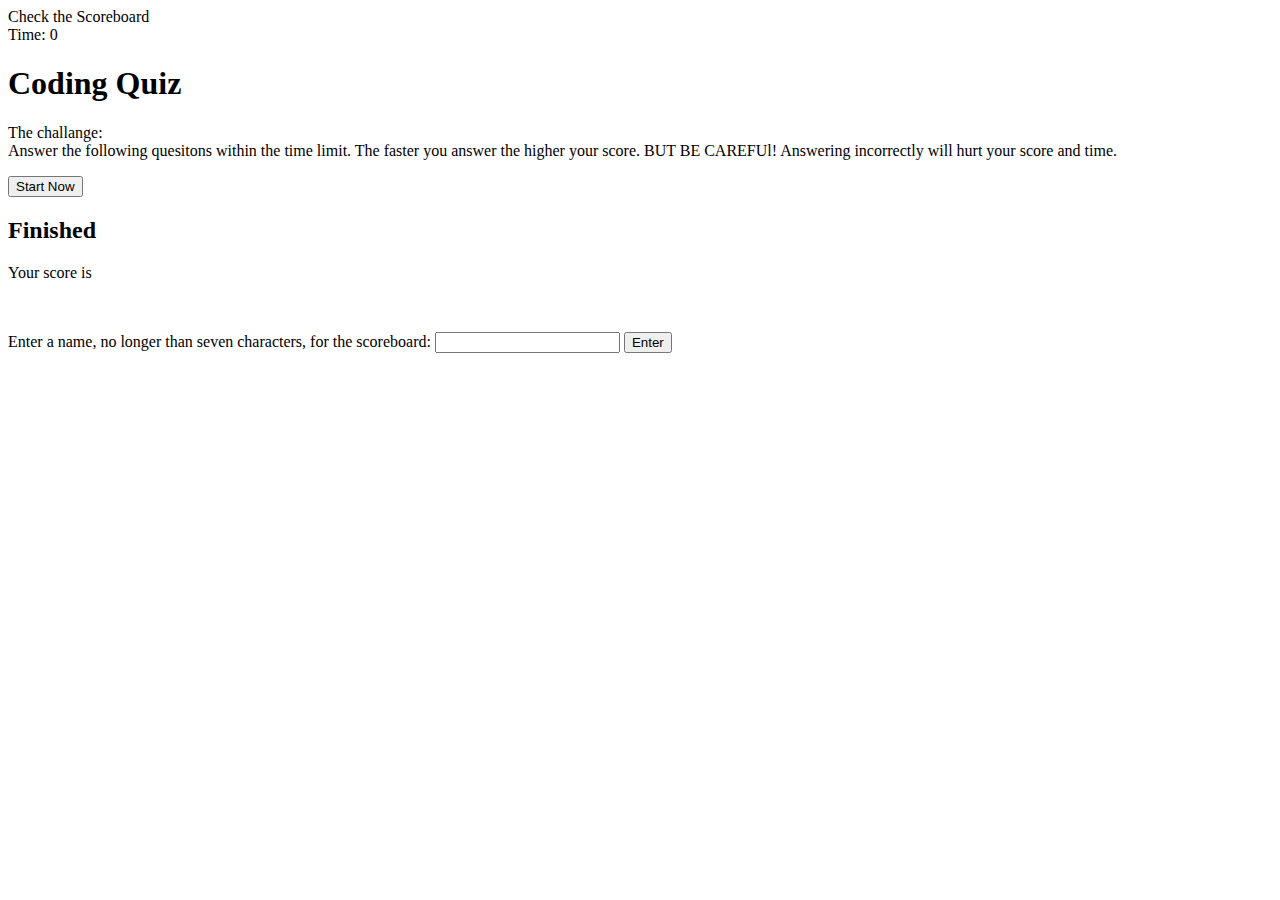
==== index.html @ deb086cb "html and some JS" ====
<!DOCTYPE html>
<html lang="en">

<head>
    <meta charset="UTF-8">
    <meta http-equiv="X-UA-Compatible" content="IE=edge">
    <meta name="viewport" content="width=device-width, initial-scale=1.0">
    <title>Document</title>
    <link rel="stylesheet" href="/Assets/CSS/styles.css" />
</head>

<body>
    <div class="score"></div>
    <div>Check the Scoreboard</div>

    <div class="timer">Time: <span id="time">0</span></div>
    <section>
        <!-- maybe a id here too? -->
        <div class="start-screen">
            <h1>Coding Quiz</h1>
            <p>
                The challange:
                <br>
                Answer the following quesitons within the time limit. The faster you answer the higher your score. BUT
                BE CAREFUl! Answering incorrectly will hurt your score and time.
            </p>
            <button id="start-button">Start Now</button>
        </div>
        <!-- maybe a id here too? hide?-->
        <div id="questionArray" class="hide">
            <h2 class="question-text"></h2>
            <!-- maybe an id here? -->
            <div class="possible-answers"></div>
        </div>

        <div id="end" class="hide">
            <h2>Finished</h2>
            <p>Your score is <span id="final-score"></span></p>
            <br>
            <p>Enter a name, no longer than seven characters, for the scoreboard: <input type="text" id="username"
                    max="7">
                <button id="enter">Enter</button>
            </p>
        </div>

        <div id="finish" class="finish hid"></div>
    </section>
<script src="Assets/JS/questions.js"></script>
<script src="Assets/JS/script.js"></script>
</body>

</html>
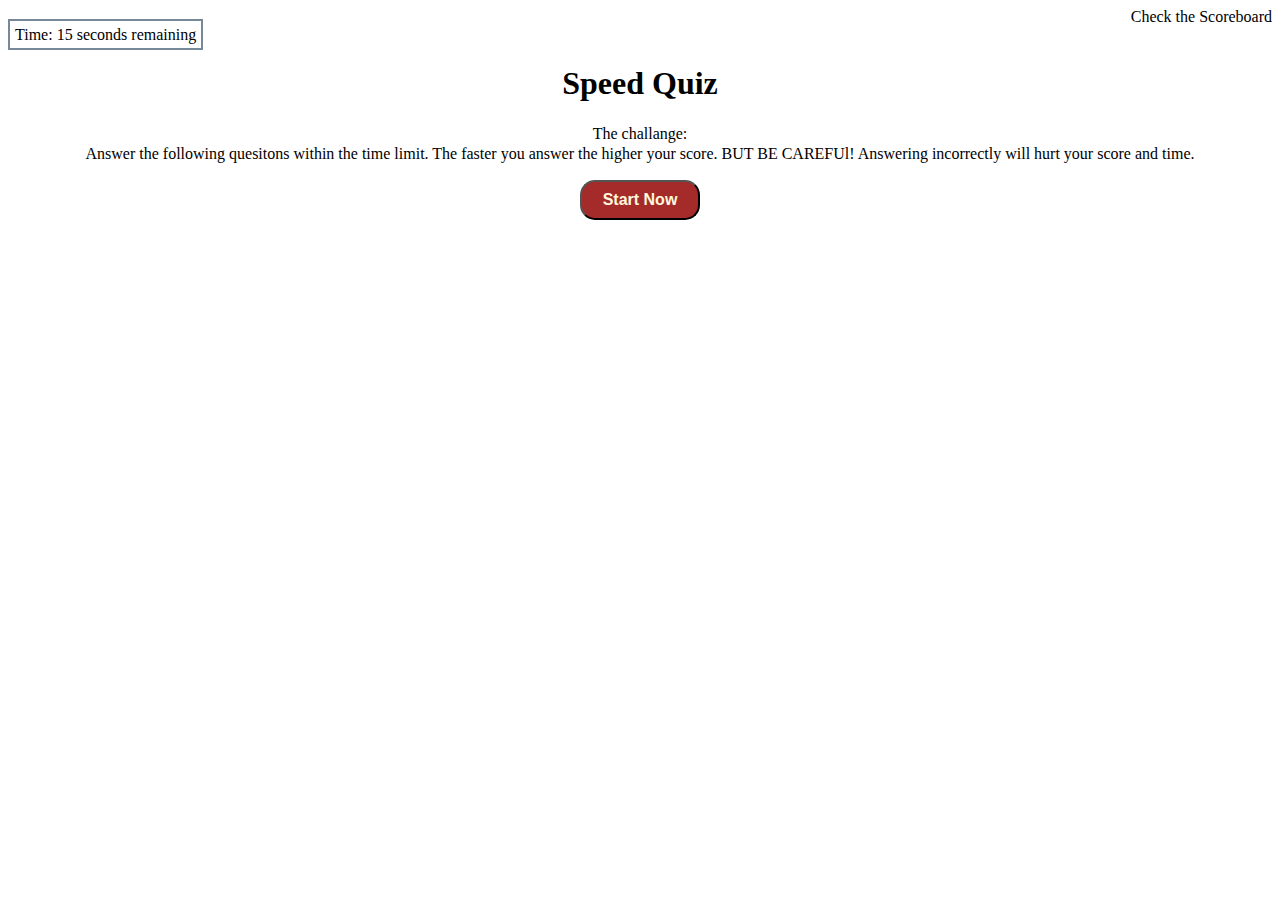
==== commit 3e16e920: "JS edits" ====
--- a/index.html
+++ b/index.html
@@ -6,18 +6,18 @@
     <meta http-equiv="X-UA-Compatible" content="IE=edge">
     <meta name="viewport" content="width=device-width, initial-scale=1.0">
     <title>Document</title>
-    <link rel="stylesheet" href="/Assets/CSS/styles.css" />
+    <link rel="stylesheet" href="./Assets/CSS/styles.css"/>
 </head>
 
 <body>
-    <div class="score"></div>
-    <div>Check the Scoreboard</div>
+    <div class="score">
+    <div>Check the Scoreboard</div></div>
 
-    <div class="timer">Time: <span id="time">0</span></div>
+    <div class="timer">Time: <span id="time">15 seconds remaining</span></div>
     <section>
-        <!-- maybe a id here too? -->
-        <div class="start-screen">
-            <h1>Coding Quiz</h1>
+        
+        <div class="start-screen" id="start-screen">
+            <h1>Speed Quiz</h1>
             <p>
                 The challange:
                 <br>
@@ -26,11 +26,11 @@
             </p>
             <button id="start-button">Start Now</button>
         </div>
-        <!-- maybe a id here too? hide?-->
+       
         <div id="questionArray" class="hide">
-            <h2 class="question-text"></h2>
-            <!-- maybe an id here? -->
-            <div class="possible-answers"></div>
+            <h2 class="question-text" id="question-text"></h2>
+           
+            <div class="possible-answers" id="possible-answers"></div>
         </div>
 
         <div id="end" class="hide">
--- a/Assets/CSS/styles.css
+++ b/Assets/CSS/styles.css
@@ -0,0 +1,39 @@
+
+.timer {
+    padding: 5px;
+    border: lightslategray solid 2px;
+    display: inline;
+    justify-content:right;
+    /*line-height: 40px;*/
+
+}
+
+.score {
+    text-align: right;
+}
+
+#possible-answers {
+    background-color: lightsalmon;
+}
+
+.hide {
+    display: none;
+}
+
+.start-screen {
+    text-align: center;
+}
+
+p {
+    line-height: 20px;
+}
+
+#start-button {
+    background-color: brown;
+    color: cornsilk;
+    font-weight: bold;
+    border-radius: 15px;
+    width: 120px;
+    height: 40px;
+    font-size: medium;
+}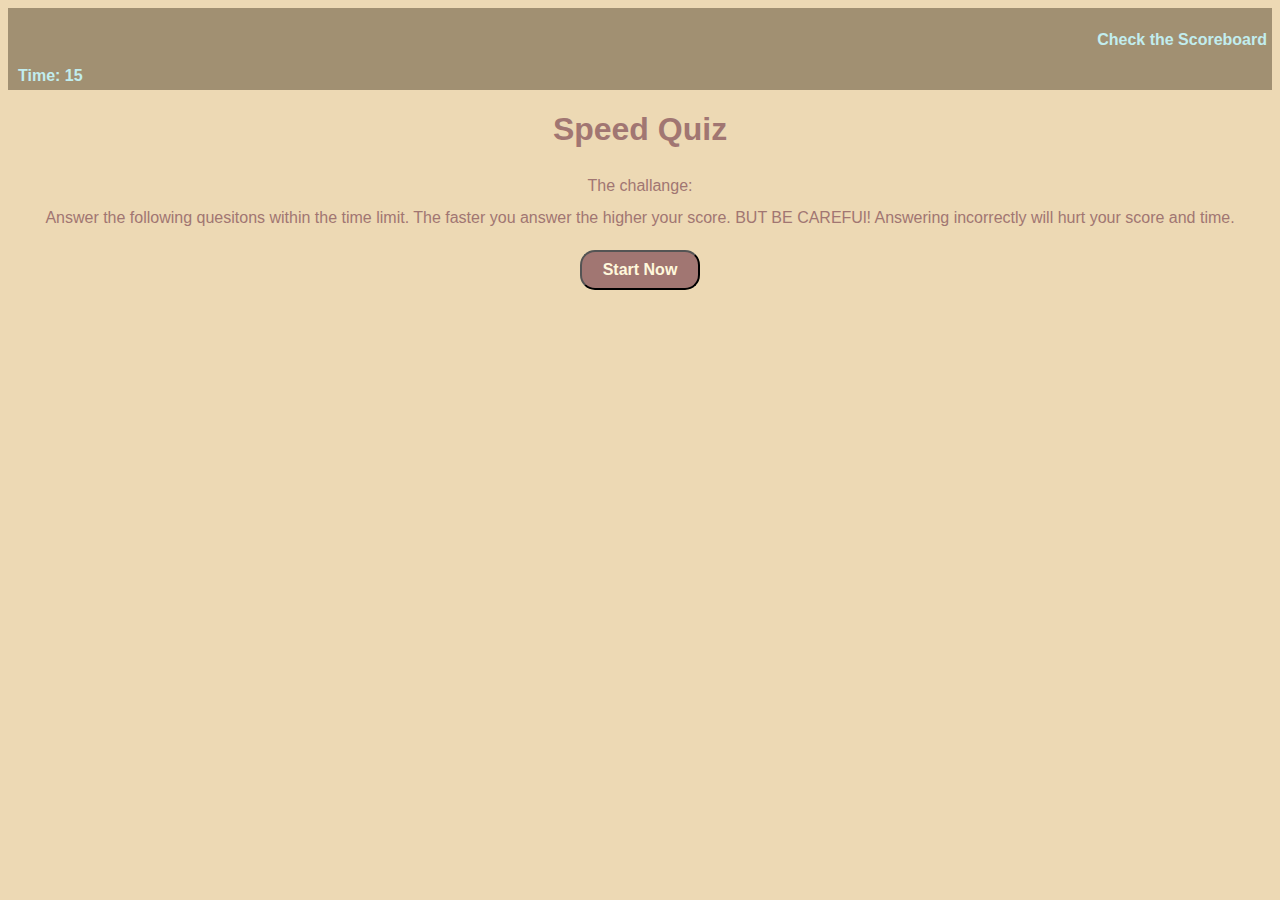
==== commit 3186f999: "almost there" ====
--- a/index.html
+++ b/index.html
@@ -5,17 +5,21 @@
     <meta charset="UTF-8">
     <meta http-equiv="X-UA-Compatible" content="IE=edge">
     <meta name="viewport" content="width=device-width, initial-scale=1.0">
-    <title>Document</title>
-    <link rel="stylesheet" href="./Assets/CSS/styles.css"/>
+    <title>Speed Quiz</title>
+    <link rel="stylesheet" href="./Assets/CSS/styles.css" />
+    <link rel="stylesheet" href="./Assets/CSS/styles.css" />
 </head>
 
 <body>
-    <div class="score">
-    <div>Check the Scoreboard</div></div>
+    <nav>
+        <div>
+           <a href="scoreboard.html" class="score" ><div>Check the Scoreboard</div></a> 
+        </div>
 
-    <div class="timer">Time: <span id="time">15 seconds remaining</span></div>
-    <section>
-        
+        <div class="timer">Time: <span id="time">15</span></div>
+    </nav>
+    <section class="wrapper">
+
         <div class="start-screen" id="start-screen">
             <h1>Speed Quiz</h1>
             <p>
@@ -26,10 +30,10 @@
             </p>
             <button id="start-button">Start Now</button>
         </div>
-       
+
         <div id="questionArray" class="hide">
             <h2 class="question-text" id="question-text"></h2>
-           
+
             <div class="possible-answers" id="possible-answers"></div>
         </div>
 
@@ -37,16 +41,18 @@
             <h2>Finished</h2>
             <p>Your score is <span id="final-score"></span></p>
             <br>
-            <p>Enter a name, no longer than seven characters, for the scoreboard: <input type="text" id="username"
-                    max="7">
+            <p>Enter a name, no longer than seven characters, for the scoreboard:
+            <form id="form">
+                <input type="text" id="username" max="7">
                 <button id="enter">Enter</button>
+            </form>
             </p>
         </div>
 
-        <div id="finish" class="finish hid"></div>
+        <div id="finish" class="finish hide"></div>
     </section>
-<script src="Assets/JS/questions.js"></script>
-<script src="Assets/JS/script.js"></script>
+    <script src="Assets/JS/questions.js"></script>
+    <script src="Assets/JS/script.js"></script>
 </body>
 
 </html>--- a/Assets/CSS/styles.css
+++ b/Assets/CSS/styles.css
@@ -1,39 +1,141 @@
+:root {
+    --brown: #A19072;
+    --tan: #EDD9B4;
+    --blue: #C1EDEE;
+    --pink: #EDCFCC;
+    --mauve: #A17672;
+    font-family: arial, sans-serif
+}
+
+body {
+    background-color: var(--tan);
+}
+    
+
+nav {
+    padding: 5px;
+    background-color: var(--brown);
+    font-weight: bold;
+    
+}
 
 .timer {
+    color: var(--blue);
     padding: 5px;
-    border: lightslategray solid 2px;
     display: inline;
     justify-content:right;
-    /*line-height: 40px;*/
+
 
 }
 
 .score {
+    color: var(--blue);
+    padding: 5px;
     text-align: right;
+    text-decoration: none;
 }
 
 #possible-answers {
-    background-color: lightsalmon;
+    display: flex;
+    flex-direction: column;
+    width: 200px;
+    margin: 0 auto; 
 }
+
+.choice {
+    margin-bottom: 10px;
+    padding: 5px;
+
+}
+
+#questionArray {
+    width: 600px;
+    margin: 2rem auto;
+}
+
+#question-text {
+    text-align: center;
+}
+
 
 .hide {
     display: none;
 }
 
+.wrapper {
+    color: var(--brown);
+}
+
 .start-screen {
     text-align: center;
+    color: var(--mauve);
 }
 
 p {
-    line-height: 20px;
+    line-height: 2;
+    color: var(--mauve);
 }
 
 #start-button {
-    background-color: brown;
+    background-color: var(--mauve);
     color: cornsilk;
     font-weight: bold;
     border-radius: 15px;
     width: 120px;
     height: 40px;
     font-size: medium;
+}
+
+#start-button:hover {
+    border: 2px solid var(--blue);
+}
+
+ #end {
+    margin: 0 auto;
+    max-width: 50;
+    max-width: 400px;
+ }
+
+/*scoreboard styles*/
+#scoreboard {
+    width: 400px;
+    margin: 6rem auto;
+    background-color: var(--mauve);
+    padding: 2rem;
+    color: white;
+    border-radius: 15px;
+    border: 6px solid var(--tan);
+}
+
+th {
+    text-align: left;
+    text-decoration: underline;
+    padding-bottom: 1rem;
+    font-size: 24px;
+}
+
+td {
+    font-size: 18px;
+}
+
+tr:nth-child(even) {
+    background-color: var(--brown);
+  }
+
+.linkdiv{
+    text-align: center;
+    margin-bottom: 4rem;
+}
+
+.playagain {
+    text-decoration: none;
+    background-color: var(--brown);
+    padding: 1rem 2rem;
+    border-radius: 10px;
+    color: white;
+    border: 4px solid var(--tan);
+}
+
+.playagain:hover {
+    border: 6px solid var(--blue);
 }--- a/Assets/CSS/styles.css
+++ b/Assets/CSS/styles.css
@@ -1,39 +1,141 @@
+:root {
+    --brown: #A19072;
+    --tan: #EDD9B4;
+    --blue: #C1EDEE;
+    --pink: #EDCFCC;
+    --mauve: #A17672;
+    font-family: arial, sans-serif
+}
+
+body {
+    background-color: var(--tan);
+}
+    
+
+nav {
+    padding: 5px;
+    background-color: var(--brown);
+    font-weight: bold;
+    
+}
 
 .timer {
+    color: var(--blue);
     padding: 5px;
-    border: lightslategray solid 2px;
     display: inline;
     justify-content:right;
-    /*line-height: 40px;*/
+
 
 }
 
 .score {
+    color: var(--blue);
+    padding: 5px;
     text-align: right;
+    text-decoration: none;
 }
 
 #possible-answers {
-    background-color: lightsalmon;
+    display: flex;
+    flex-direction: column;
+    width: 200px;
+    margin: 0 auto; 
 }
+
+.choice {
+    margin-bottom: 10px;
+    padding: 5px;
+
+}
+
+#questionArray {
+    width: 600px;
+    margin: 2rem auto;
+}
+
+#question-text {
+    text-align: center;
+}
+
 
 .hide {
     display: none;
 }
 
+.wrapper {
+    color: var(--brown);
+}
+
 .start-screen {
     text-align: center;
+    color: var(--mauve);
 }
 
 p {
-    line-height: 20px;
+    line-height: 2;
+    color: var(--mauve);
 }
 
 #start-button {
-    background-color: brown;
+    background-color: var(--mauve);
     color: cornsilk;
     font-weight: bold;
     border-radius: 15px;
     width: 120px;
     height: 40px;
     font-size: medium;
+}
+
+#start-button:hover {
+    border: 2px solid var(--blue);
+}
+
+ #end {
+    margin: 0 auto;
+    max-width: 50;
+    max-width: 400px;
+ }
+
+/*scoreboard styles*/
+#scoreboard {
+    width: 400px;
+    margin: 6rem auto;
+    background-color: var(--mauve);
+    padding: 2rem;
+    color: white;
+    border-radius: 15px;
+    border: 6px solid var(--tan);
+}
+
+th {
+    text-align: left;
+    text-decoration: underline;
+    padding-bottom: 1rem;
+    font-size: 24px;
+}
+
+td {
+    font-size: 18px;
+}
+
+tr:nth-child(even) {
+    background-color: var(--brown);
+  }
+
+.linkdiv{
+    text-align: center;
+    margin-bottom: 4rem;
+}
+
+.playagain {
+    text-decoration: none;
+    background-color: var(--brown);
+    padding: 1rem 2rem;
+    border-radius: 10px;
+    color: white;
+    border: 4px solid var(--tan);
+}
+
+.playagain:hover {
+    border: 6px solid var(--blue);
 }